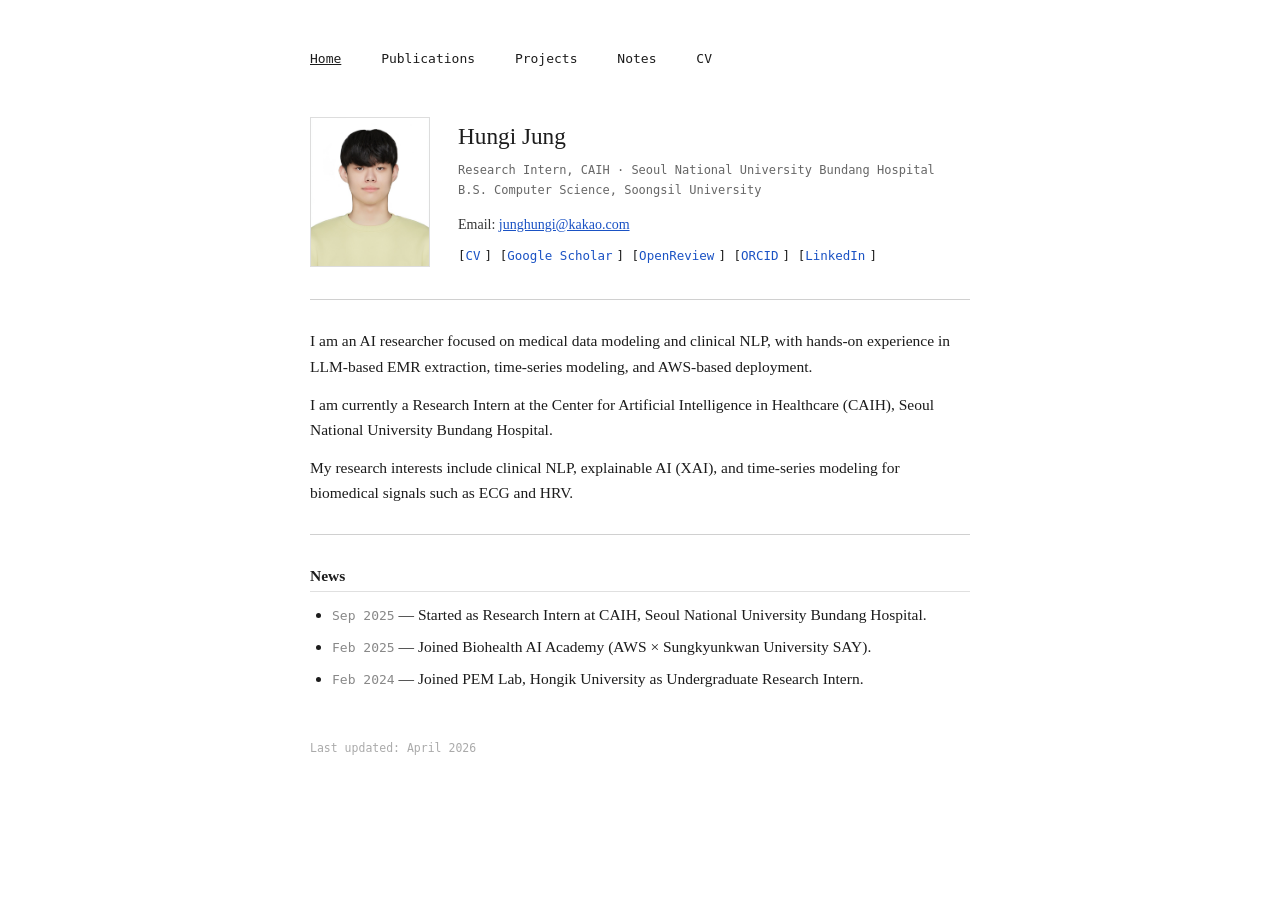
==== index.html @ 05ce8702 "Update publications CSS path, image" ====
<!DOCTYPE html>
<html lang="en">
<head>
    <meta charset="UTF-8">
    <meta name="viewport" content="width=device-width, initial-scale=1.0">
    <title>Hungi Jung</title>
    <link rel="stylesheet" href="css/common.css">
    <link rel="stylesheet" href="css/index.css">
</head>
<body>

<nav>
    <a href="index.html" class="active">Home</a>
    <a href="page/publications.html">Publications</a>
    <a href="page/projects.html">Projects</a>
    <a href="page/notes.html">Notes</a>
    <a href="file/CV.pdf">CV</a>
</nav>

<div class="profile">
    <img src="img/image.jpg" alt="Hungi Jung" style="width:120px; height:150px; object-fit:cover; border:1px solid #ddd;">
    <div>
        <h1>Hungi Jung</h1>
        <p class="subtitle">
            Research Intern, CAIH · Seoul National University Bundang Hospital<br>
            B.S. Computer Science, Soongsil University
        </p>
        <p class="contact-line">Email: <a href="mailto:junghungi@kakao.com">junghungi@kakao.com</a></p>
        <div class="bracket-links">
            [<a href="file/CV.pdf">CV</a>]
            [<a href="https://scholar.google.com/citations?user=XvZvVQEAAAAJ&hl=ko">Google Scholar</a>]
            [<a href="https://openreview.net/profile?id=~Hungi_Jung2">OpenReview</a>]
            [<a href="https://orcid.org/0009-0006-6643-5877">ORCID</a>]
            [<a href="http://www.linkedin.com/in/hungi-jung-32a719265">LinkedIn</a>]
        </div>
    </div>
</div>

<hr>

<p>
    I am an AI researcher focused on medical data modeling and clinical NLP,
    with hands-on experience in LLM-based EMR extraction, time-series modeling,
    and AWS-based deployment.
</p>
<p>
    I am currently a Research Intern at the
    Center for Artificial Intelligence in Healthcare (CAIH),
    Seoul National University Bundang Hospital.
</p>

<p>
    My research interests include clinical NLP, explainable AI (XAI),
    and time-series modeling for biomedical signals such as ECG and HRV.
</p>

<hr>

<h2>News</h2>
<ul>
    <li><span class="mono muted small">Sep 2025</span> &mdash; Started as Research Intern at CAIH, Seoul National University Bundang Hospital.</li>
    <li><span class="mono muted small">Feb 2025</span> &mdash; Joined Biohealth AI Academy (AWS &times; Sungkyunkwan University SAY).</li>
    <li><span class="mono muted small">Feb 2024</span> &mdash; Joined PEM Lab, Hongik University as Undergraduate Research Intern.</li>
</ul>

<footer>Last updated: April 2026</footer>

</body>
</html>
---- css/common.css ----
/* ============================================================
   common.css — shared styles across all pages
   ============================================================ */

*, *::before, *::after { box-sizing: border-box; margin: 0; padding: 0; }

body {
    font-family: Georgia, serif;
    max-width: 680px;
    margin: 0 auto;
    padding: 48px 10px 80px;
    font-size: 15.5px;
    line-height: 1.65;
    color: #1c1c1c;
    background: #fff;
}

/* NAV */
nav {
    margin-bottom: 48px;
    font-family: monospace;
    font-size: 13px;
}
nav a {
    color: #1c1c1c;
    text-decoration: none;
    margin-right: 32px;
}
nav a:hover { text-decoration: underline; }
nav a.active { text-decoration: underline; }

/* TYPOGRAPHY */
h1 {
    font-size: 1.5em;
    font-weight: normal;
    margin: 0 0 4px;
}
h2 {
    font-size: 1em;
    font-weight: bold;
    margin: 0 0 10px;
    padding-bottom: 3px;
    border-bottom: 1px solid #e0e0e0;
}
p { margin: 0 0 12px; }
a { color: #1a52c4; }
a:visited { color: #551a8b; }

ul {
    margin: 0 0 12px;
    padding-left: 22px;
}
li { margin-bottom: 6px; }

hr {
    border: none;
    border-top: 1px solid #d0d0d0;
    margin: 28px 0;
}

/* FOOTER */
footer {
    margin-top: 48px;
    font-family: monospace;
    font-size: 11.5px;
    color: #aaa;
}

/* UTILS */
.mono { font-family: monospace; }
.muted { color: #888; }
.small { font-size: 13px; }
---- css/index.css ----
.profile {
            display: flex;
            gap: 28px;
            align-items: flex-start;
            margin-bottom: 32px;
        }
        .profile-placeholder {
            width: 120px;
            height: 150px;
            border: 1px solid #ddd;
            display: flex;
            align-items: center;
            justify-content: center;
            font-family: monospace;
            font-size: 11px;
            color: #aaa;
            flex-shrink: 0;
            background: #fafafa;
        }
        .subtitle {
            font-family: monospace;
            font-size: 12px;
            color: #666;
            margin-bottom: 12px;
            line-height: 1.7;
        }
        .contact-line {
            font-size: 14px;
            margin: 3px 0;
            color: #333;
        }
        .bracket-links {
            font-family: monospace;
            font-size: 12.5px;
            margin-top: 10px;
        }
        .bracket-links a {
            text-decoration: none;
            margin-right: 4px;
        }
        .bracket-links a:hover { text-decoration: underline; }
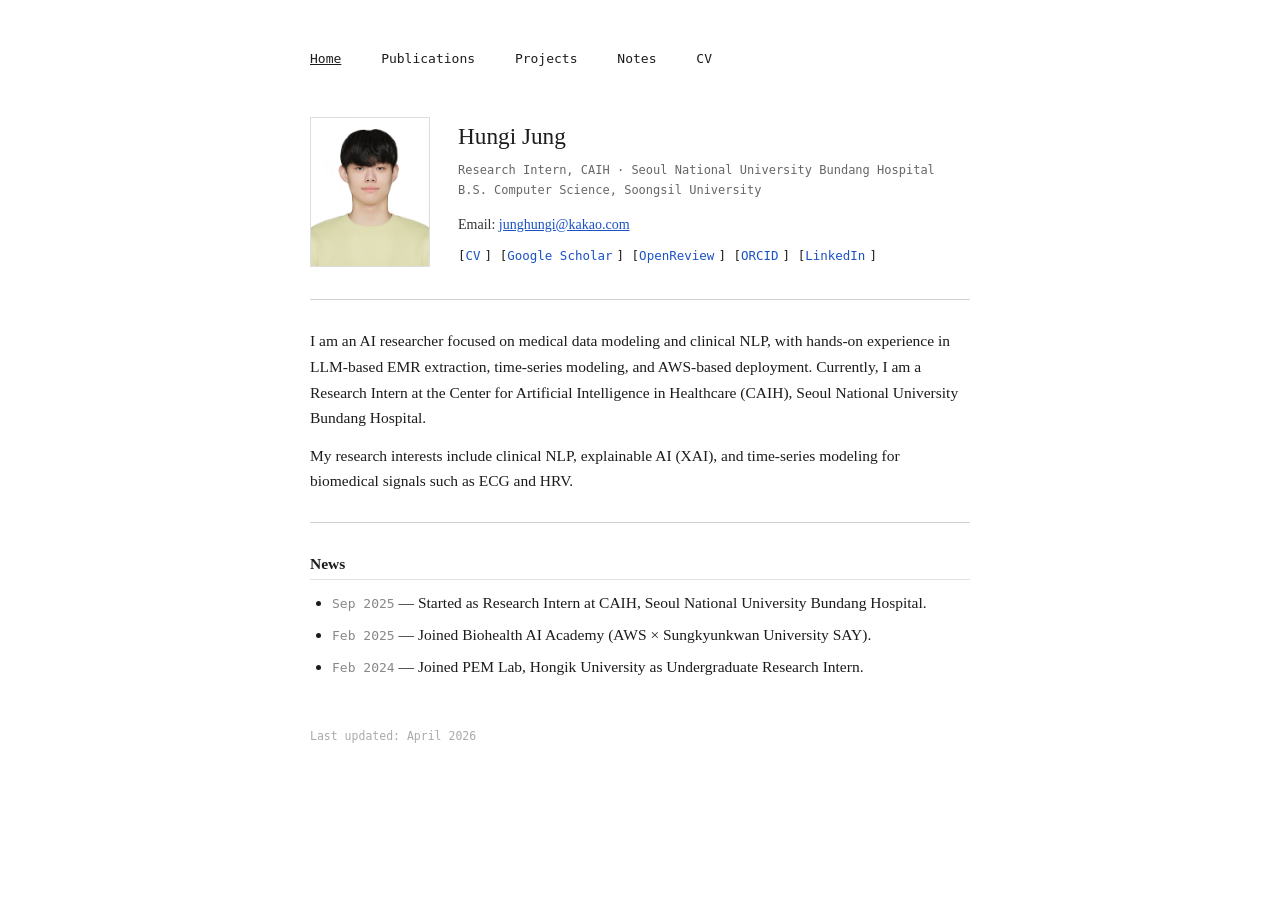
==== commit 783fd651: "Update home page" ====
--- a/index.html
+++ b/index.html
@@ -41,10 +41,7 @@
 <p>
     I am an AI researcher focused on medical data modeling and clinical NLP,
     with hands-on experience in LLM-based EMR extraction, time-series modeling,
-    and AWS-based deployment.
-</p>
-<p>
-    I am currently a Research Intern at the
+    and AWS-based deployment. Currently, I am a Research Intern at the
     Center for Artificial Intelligence in Healthcare (CAIH),
     Seoul National University Bundang Hospital.
 </p>
@@ -53,7 +50,6 @@
     My research interests include clinical NLP, explainable AI (XAI),
     and time-series modeling for biomedical signals such as ECG and HRV.
 </p>
-
 <hr>
 
 <h2>News</h2>
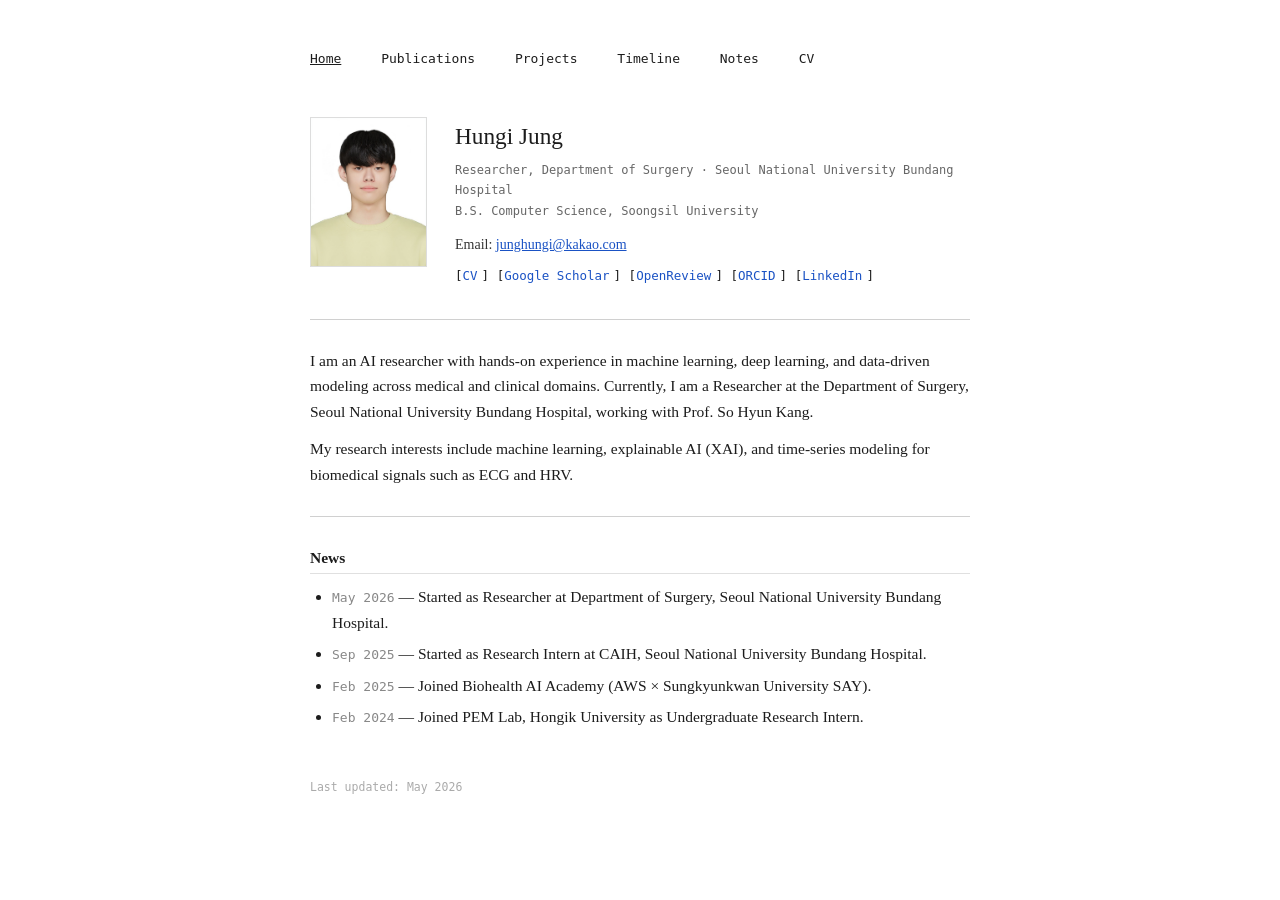
==== commit d021c0f9: "Update: May 2026" ====
--- a/index.html
+++ b/index.html
@@ -13,6 +13,7 @@
     <a href="index.html" class="active">Home</a>
     <a href="page/publications.html">Publications</a>
     <a href="page/projects.html">Projects</a>
+    <a href="page/timeline.html">Timeline</a>
     <a href="page/notes.html">Notes</a>
     <a href="file/CV.pdf">CV</a>
 </nav>
@@ -22,7 +23,7 @@
     <div>
         <h1>Hungi Jung</h1>
         <p class="subtitle">
-            Research Intern, CAIH · Seoul National University Bundang Hospital<br>
+            Researcher, Department of Surgery · Seoul National University Bundang Hospital<br>
             B.S. Computer Science, Soongsil University
         </p>
         <p class="contact-line">Email: <a href="mailto:junghungi@kakao.com">junghungi@kakao.com</a></p>
@@ -39,27 +40,27 @@
 <hr>
 
 <p>
-    I am an AI researcher focused on medical data modeling and clinical NLP,
-    with hands-on experience in LLM-based EMR extraction, time-series modeling,
-    and AWS-based deployment. Currently, I am a Research Intern at the
-    Center for Artificial Intelligence in Healthcare (CAIH),
-    Seoul National University Bundang Hospital.
+    I am an AI researcher with hands-on experience in machine learning, deep learning,
+    and data-driven modeling across medical and clinical domains. Currently, I am a
+    Researcher at the Department of Surgery, Seoul National University Bundang Hospital,
+    working with Prof. So Hyun Kang.
 </p>
 
 <p>
-    My research interests include clinical NLP, explainable AI (XAI),
+    My research interests include machine learning, explainable AI (XAI),
     and time-series modeling for biomedical signals such as ECG and HRV.
 </p>
 <hr>
 
 <h2>News</h2>
 <ul>
+    <li><span class="mono muted small">May 2026</span> &mdash; Started as Researcher at Department of Surgery, Seoul National University Bundang Hospital.</li>
     <li><span class="mono muted small">Sep 2025</span> &mdash; Started as Research Intern at CAIH, Seoul National University Bundang Hospital.</li>
     <li><span class="mono muted small">Feb 2025</span> &mdash; Joined Biohealth AI Academy (AWS &times; Sungkyunkwan University SAY).</li>
     <li><span class="mono muted small">Feb 2024</span> &mdash; Joined PEM Lab, Hongik University as Undergraduate Research Intern.</li>
 </ul>
 
-<footer>Last updated: April 2026</footer>
+<footer>Last updated: May 2026</footer>
 
 </body>
 </html>
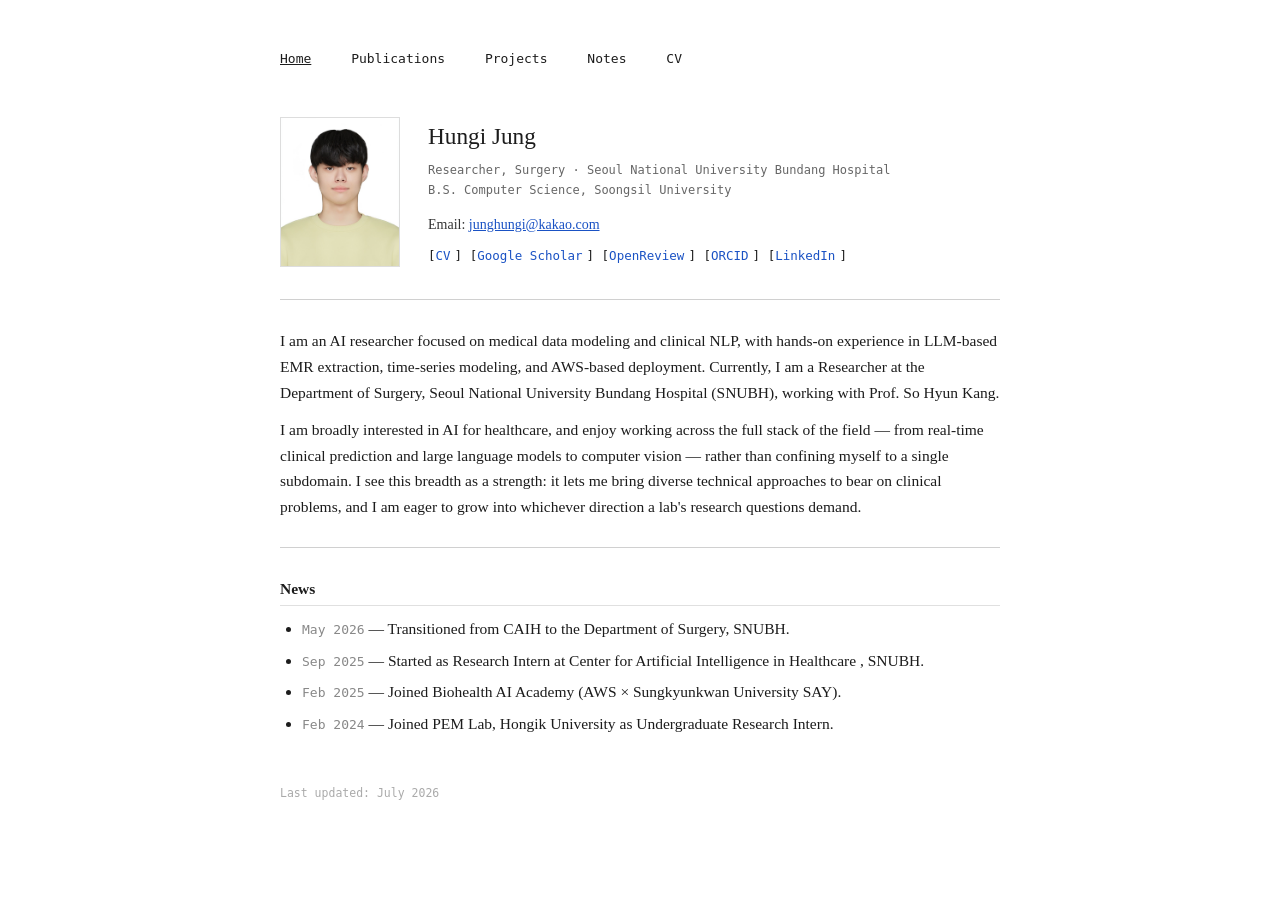
==== commit c884bcae: "Update content" ====
--- a/index.html
+++ b/index.html
@@ -13,7 +13,6 @@
     <a href="index.html" class="active">Home</a>
     <a href="page/publications.html">Publications</a>
     <a href="page/projects.html">Projects</a>
-    <a href="page/timeline.html">Timeline</a>
     <a href="page/notes.html">Notes</a>
     <a href="file/CV.pdf">CV</a>
 </nav>
@@ -23,7 +22,7 @@
     <div>
         <h1>Hungi Jung</h1>
         <p class="subtitle">
-            Researcher, Department of Surgery · Seoul National University Bundang Hospital<br>
+            Researcher, Surgery · Seoul National University Bundang Hospital<br>
             B.S. Computer Science, Soongsil University
         </p>
         <p class="contact-line">Email: <a href="mailto:junghungi@kakao.com">junghungi@kakao.com</a></p>
@@ -40,27 +39,31 @@
 <hr>
 
 <p>
-    I am an AI researcher with hands-on experience in machine learning, deep learning,
-    and data-driven modeling across medical and clinical domains. Currently, I am a
-    Researcher at the Department of Surgery, Seoul National University Bundang Hospital,
-    working with Prof. So Hyun Kang.
+    I am an AI researcher focused on medical data modeling and clinical NLP,
+    with hands-on experience in LLM-based EMR extraction, time-series modeling,
+    and AWS-based deployment. Currently, I am a Researcher at the Department of Surgery,
+    Seoul National University Bundang Hospital (SNUBH), working with Prof. So Hyun Kang.
 </p>
 
 <p>
-    My research interests include machine learning, explainable AI (XAI),
-    and time-series modeling for biomedical signals such as ECG and HRV.
+    I am broadly interested in AI for healthcare, and enjoy working across
+    the full stack of the field — from real-time clinical prediction and
+    large language models to computer vision — rather than confining myself
+    to a single subdomain. I see this breadth as a strength: it lets me bring
+    diverse technical approaches to bear on clinical problems, and I am eager
+    to grow into whichever direction a lab's research questions demand.
 </p>
 <hr>
 
 <h2>News</h2>
 <ul>
-    <li><span class="mono muted small">May 2026</span> &mdash; Started as Researcher at Department of Surgery, Seoul National University Bundang Hospital.</li>
-    <li><span class="mono muted small">Sep 2025</span> &mdash; Started as Research Intern at CAIH, Seoul National University Bundang Hospital.</li>
+    <li><span class="mono muted small">May 2026</span> &mdash; Transitioned from CAIH to the Department of Surgery, SNUBH.</li>
+    <li><span class="mono muted small">Sep 2025</span> &mdash; Started as Research Intern at Center for Artificial Intelligence in Healthcare  , SNUBH.</li>
     <li><span class="mono muted small">Feb 2025</span> &mdash; Joined Biohealth AI Academy (AWS &times; Sungkyunkwan University SAY).</li>
     <li><span class="mono muted small">Feb 2024</span> &mdash; Joined PEM Lab, Hongik University as Undergraduate Research Intern.</li>
 </ul>
 
-<footer>Last updated: May 2026</footer>
+<footer>Last updated: July 2026</footer>
 
 </body>
 </html>
--- a/css/common.css
+++ b/css/common.css
@@ -6,7 +6,7 @@
 
 body {
     font-family: Georgia, serif;
-    max-width: 680px;
+    max-width: 740px;
     margin: 0 auto;
     padding: 48px 10px 80px;
     font-size: 15.5px;
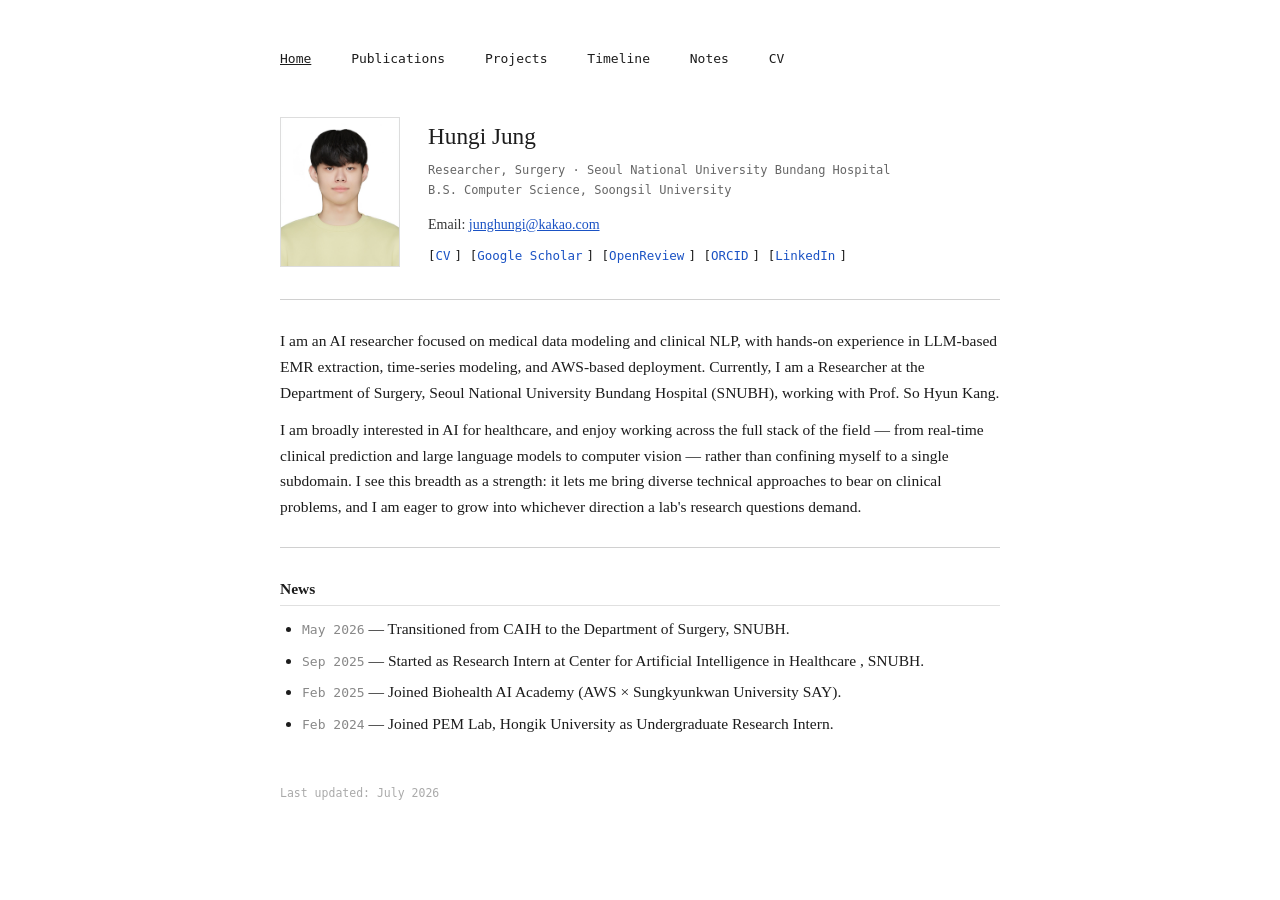
==== commit a111ffbf: "merge" ====
--- a/index.html
+++ b/index.html
@@ -13,6 +13,7 @@
     <a href="index.html" class="active">Home</a>
     <a href="page/publications.html">Publications</a>
     <a href="page/projects.html">Projects</a>
+    <a href="page/timeline.html">Timeline</a>
     <a href="page/notes.html">Notes</a>
     <a href="file/CV.pdf">CV</a>
 </nav>
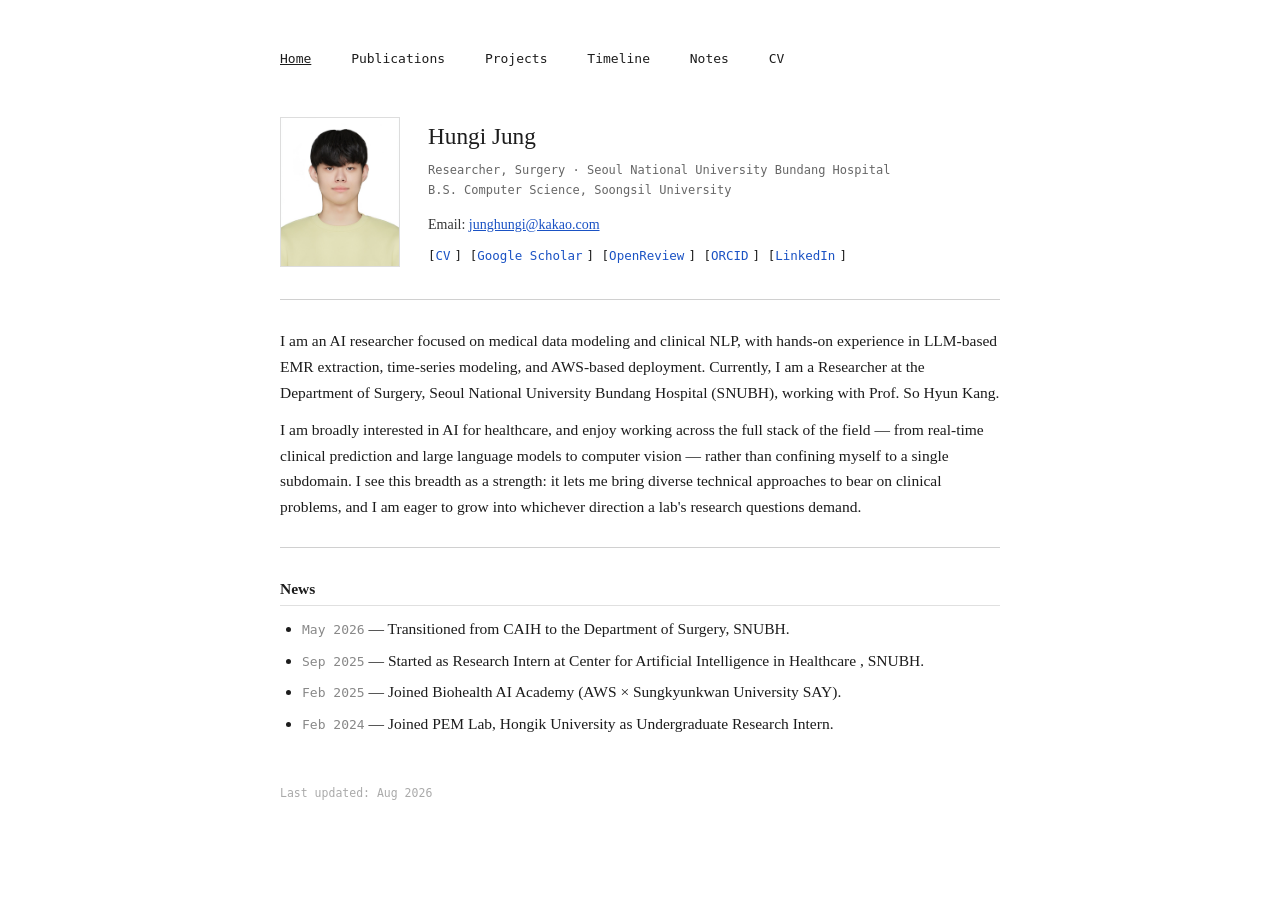
==== commit c60f4663: "Update CV" ====
--- a/index.html
+++ b/index.html
@@ -64,7 +64,7 @@
     <li><span class="mono muted small">Feb 2024</span> &mdash; Joined PEM Lab, Hongik University as Undergraduate Research Intern.</li>
 </ul>
 
-<footer>Last updated: July 2026</footer>
+<footer>Last updated: Aug 2026</footer>
 
 </body>
 </html>
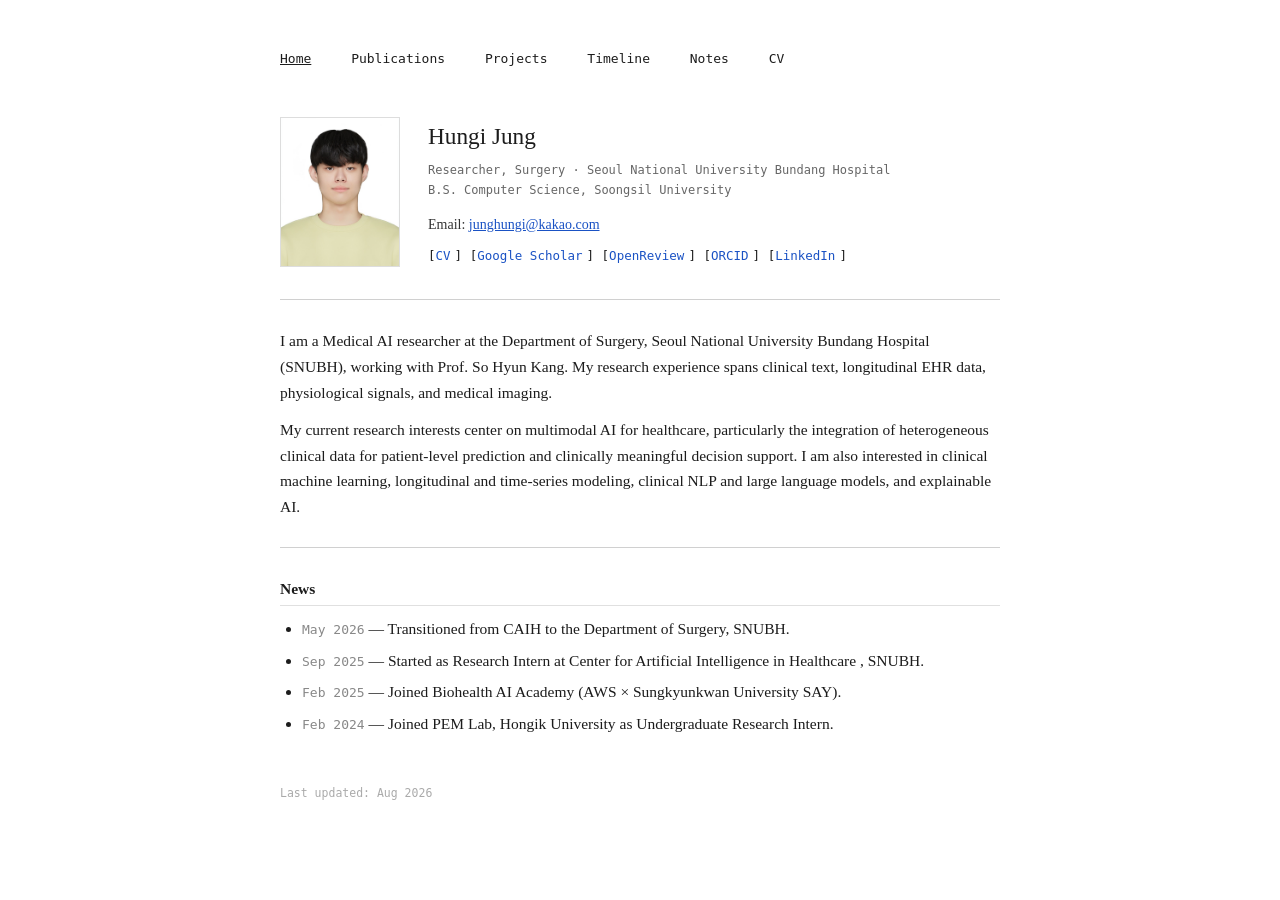
==== commit f83db616: "update pages" ====
--- a/index.html
+++ b/index.html
@@ -40,19 +40,18 @@
 <hr>
 
 <p>
-    I am an AI researcher focused on medical data modeling and clinical NLP,
-    with hands-on experience in LLM-based EMR extraction, time-series modeling,
-    and AWS-based deployment. Currently, I am a Researcher at the Department of Surgery,
-    Seoul National University Bundang Hospital (SNUBH), working with Prof. So Hyun Kang.
+    I am a Medical AI researcher at the Department of Surgery, 
+    Seoul National University Bundang Hospital (SNUBH), working with Prof. So Hyun Kang. 
+    My research experience spans clinical text, longitudinal EHR data, 
+    physiological signals, and medical imaging.
 </p>
 
 <p>
-    I am broadly interested in AI for healthcare, and enjoy working across
-    the full stack of the field — from real-time clinical prediction and
-    large language models to computer vision — rather than confining myself
-    to a single subdomain. I see this breadth as a strength: it lets me bring
-    diverse technical approaches to bear on clinical problems, and I am eager
-    to grow into whichever direction a lab's research questions demand.
+    My current research interests center on multimodal AI for healthcare, 
+    particularly the integration of heterogeneous clinical data 
+    for patient-level prediction and clinically meaningful decision support. 
+    I am also interested in clinical machine learning, longitudinal and time-series modeling, 
+    clinical NLP and large language models, and explainable AI.
 </p>
 <hr>
 
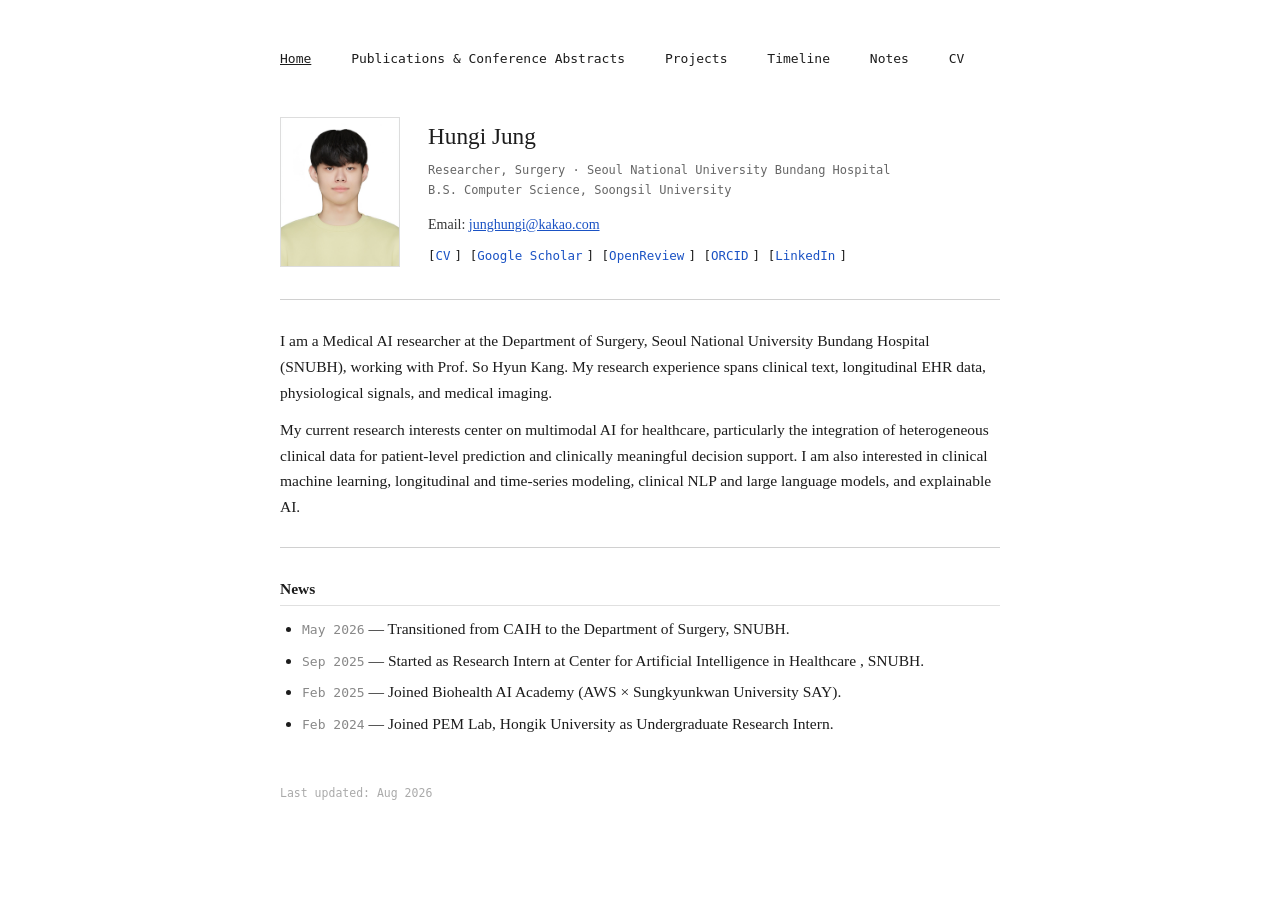
==== commit 58f37df9: "update page title" ====
--- a/index.html
+++ b/index.html
@@ -11,7 +11,7 @@
 
 <nav>
     <a href="index.html" class="active">Home</a>
-    <a href="page/publications.html">Publications</a>
+    <a href="page/publications.html">Publications & Conference Abstracts</a>
     <a href="page/projects.html">Projects</a>
     <a href="page/timeline.html">Timeline</a>
     <a href="page/notes.html">Notes</a>
